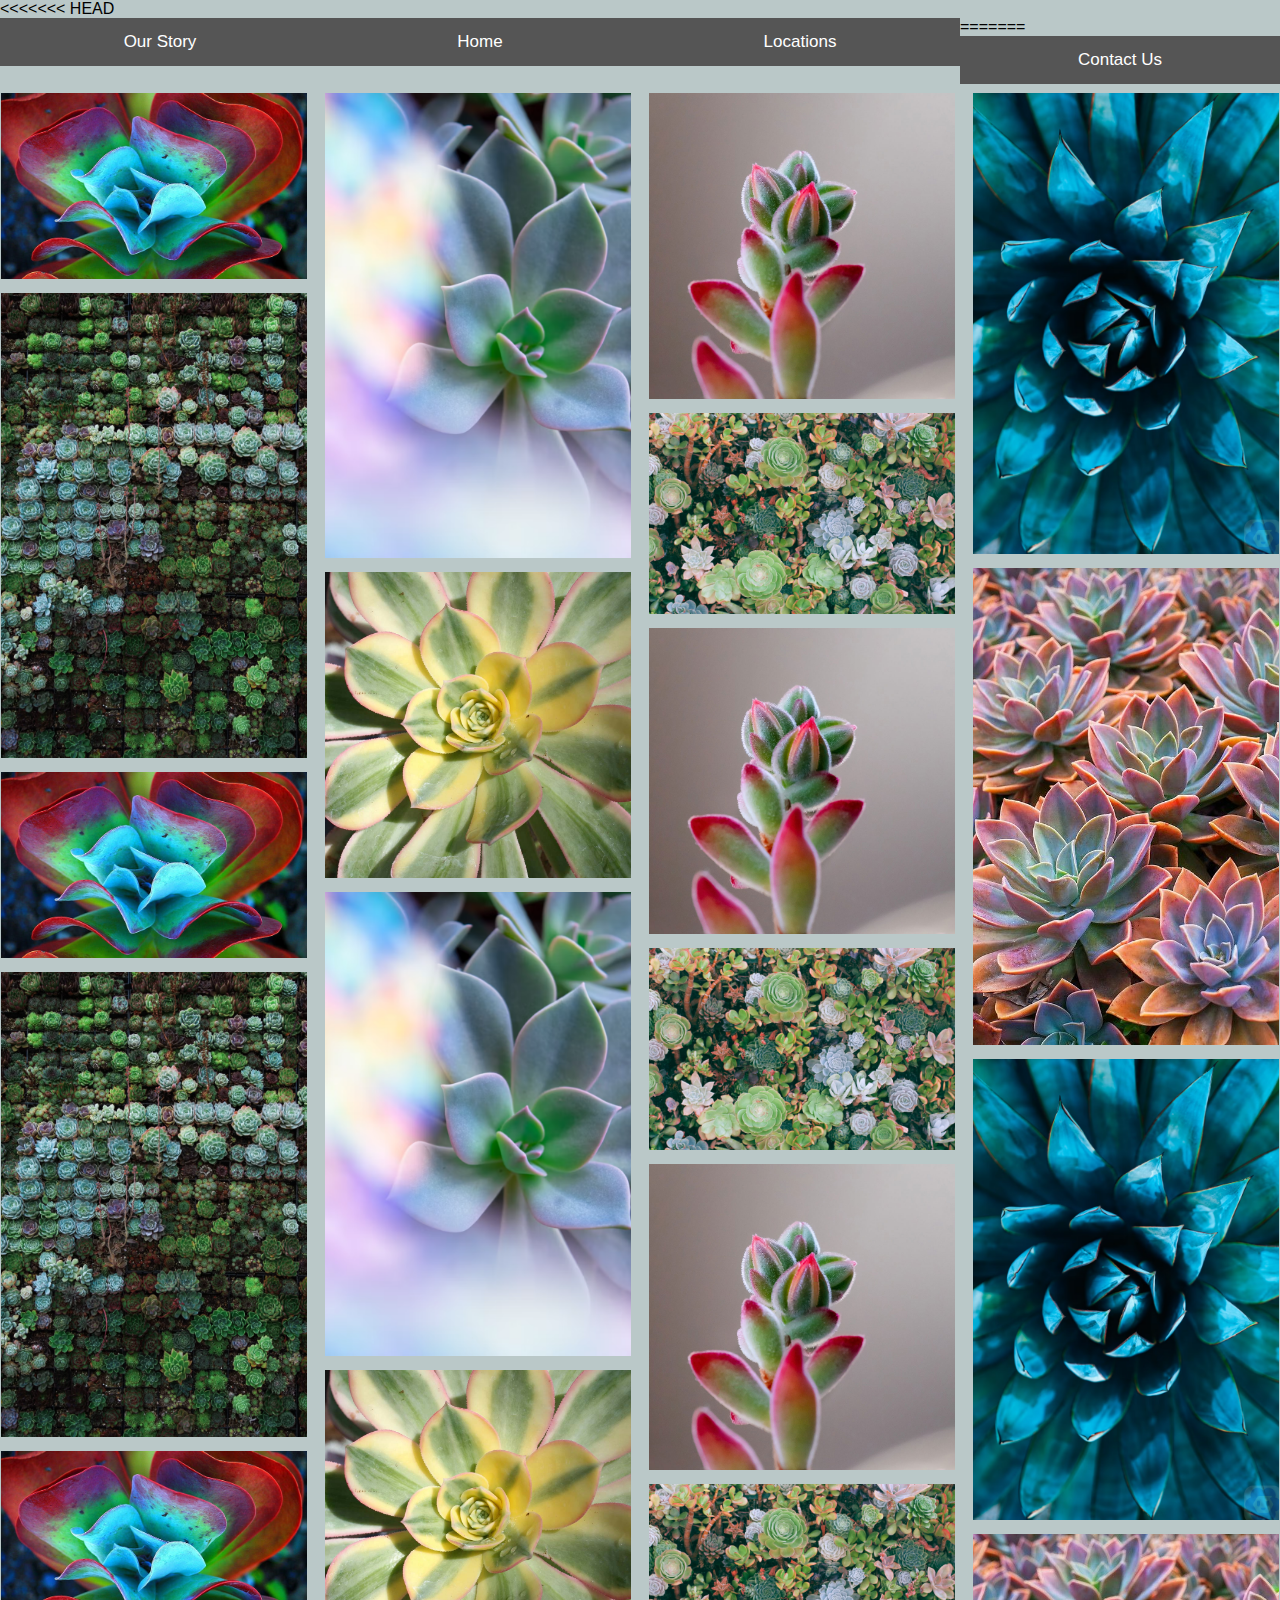
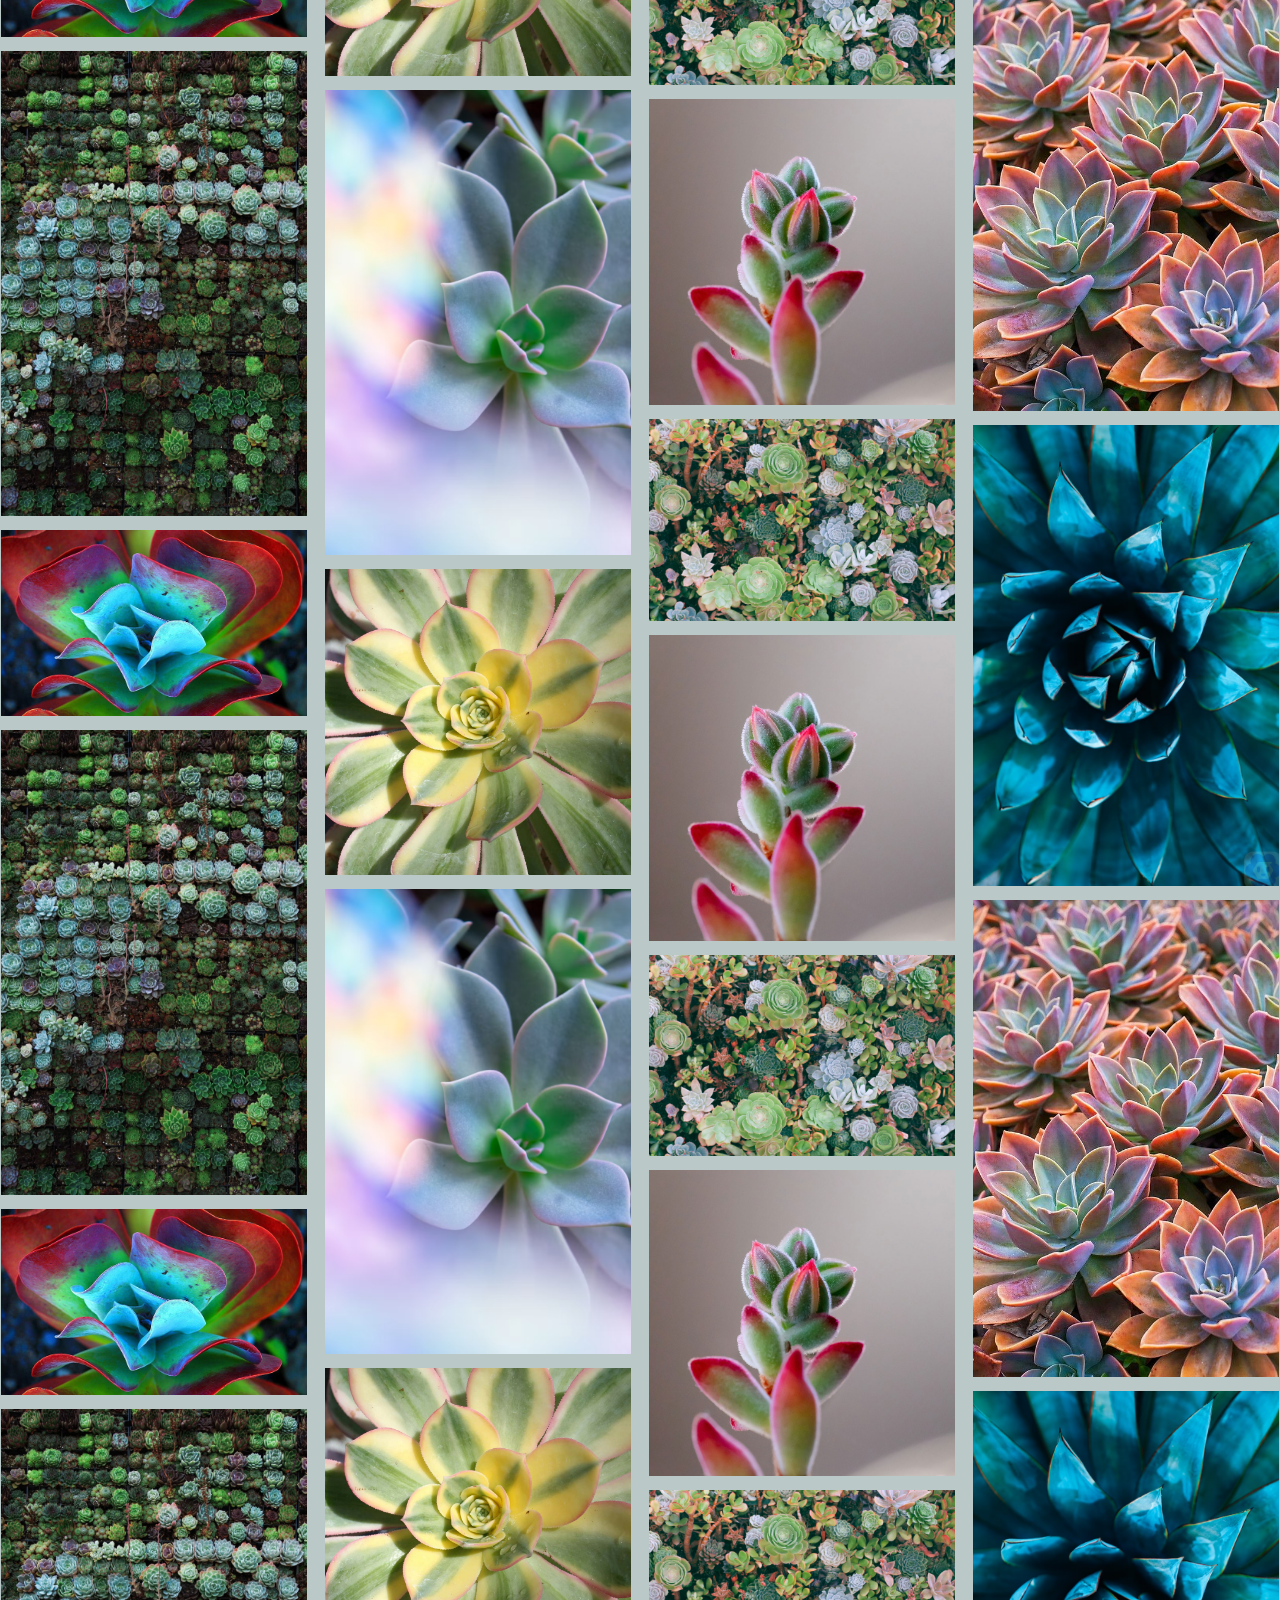
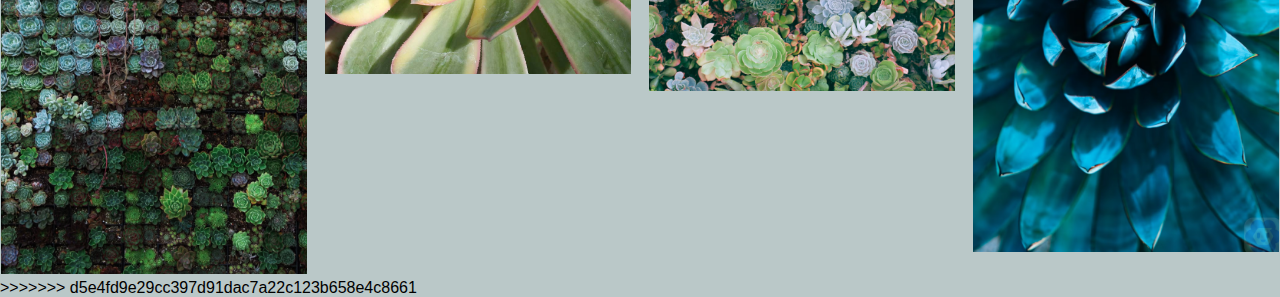
==== flowerbox.html @ dfc6817e "stay organized" ====
<!DOCTYPE html>
<html lang="en">
<head>
<<<<<<< HEAD
    <meta charset="UTF-8">
    <meta http-equiv="X-UA-Compatible" content="IE=edge">
    <meta name="viewport" content="width=device-width, initial-scale=1.0">
    <title>Document</title>
    <script src="https://code.jquery.com/jquery-3.7.0.js" integrity="sha256-JlqSTELeR4TLqP0OG9dxM7yDPqX1ox/HfgiSLBj8+kM=" crossorigin="anonymous"></script>
    
    <link rel="stylesheet" href="style.css">
    
</head>
<body>
     <div id="container"></div>
</body>
</html>

=======
  <meta charset="UTF-8">
  <meta http-equiv="X-UA-Compatible" content="IE=edge">
  <meta name="viewport" content="width=device-width, initial-scale=1.0">
  <title>iSucc</title>
  <link href="https://cdn.jsdelivr.net/npm/bootstrap@5.3.0-alpha3/dist/css/bootstrap.min.css" rel="stylesheet" integrity="sha384-KK94CHFLLe+nY2dmCWGMq91rCGa5gtU4mk92HdvYe+M/SXH301p5ILy+dN9+nJOZ" crossorigin="anonymous">
  <link rel="stylesheet" href="styles.css" defer>
</head>

<body>
   
  <div id="About" class="tabcontent"></div>
  <div id="Paris" class="tabcontent"></div>
  <div id="Tokyo" class="tabcontent"></div>
  <div id="Oslo" class="tabcontent"></div>

    <button class="tablink">Our Story</button>
    <button class="tablink">Home</button>
    <button class="tablink">Locations</button>
    <button class="tablink">Contact Us</button>
    <div style="clear: both;"></div> <!-- Add this clearing element -->


  <!-- // COLUMN 1 -->
  <div class="page-wrapper">
  <div class="row">
    <div class="column">
      <div class="image-container"><img src="succ5.png">
      </div>
      <div class="image-container"><img src="succ1.png">
      </div>
      <div class="image-container"><img src="succ5.png">
      </div>
      <div class="image-container"><img src="succ1.png">
      </div>
      <div class="image-container"><img src="succ5.png">
      </div>
      <div class="image-container"><img src="succ1.png">
      </div>
      <div class="image-container"><img src="succ5.png">
      </div>
      <div class="image-container"><img src="succ1.png">
      </div>
      <div class="image-container"><img src="succ5.png">
      </div>
      <div class="image-container"><img src="succ1.png">
      </div>
    </div> 
    

    <!-- // COLUMN 2 -->
    <div class="column">
      <div class="image-container"><img src="succ10.png">
      </div>
      <div class="image-container"><img src="succ2.png">
      </div>
      <div class="image-container"><img src="succ10.png">
      </div>
      <div class="image-container"><img src="succ2.png">
      </div>
      <div class="image-container"><img src="succ10.png">
      </div>
      <div class="image-container"><img src="succ2.png">
      </div>
      <div class="image-container"><img src="succ10.png">
      </div>
      <div class="image-container"><img src="succ2.png">
      </div>
    </div> 

    <!-- // COLUMN 3 -->
    <div class="column">
      <div class="image-container"><img src="succ3.png">
      </div>
      <div class="image-container"><img src="succ4.png">
      </div>
      <div class="image-container"><img src="succ3.png">
      </div>
      <div class="image-container"><img src="succ4.png">
      </div>
      <div class="image-container"><img src="succ3.png">
      </div>
      <div class="image-container"><img src="succ4.png">
      </div>
      <div class="image-container"><img src="succ3.png">
      </div>
      <div class="image-container"><img src="succ4.png">
      </div>
      <div class="image-container"><img src="succ3.png">
      </div>
      <div class="image-container"><img src="succ4.png">
      </div>
      <div class="image-container"><img src="succ3.png">
      </div>
      <div class="image-container"><img src="succ4.png">
      </div>
    </div> 
<!--   
    // COLUMN 4 -->
    <div class="column">
      <div class="image-container"><img src="succ6.png">
      </div>
      <div class="image-container"><img src="succ7.png">
      </div>
      <div class="image-container"><img src="succ6.png">
      </div>
      <div class="image-container"><img src="succ7.png">
      </div>
      <div class="image-container"><img src="succ6.png">
      </div>
      <div class="image-container"><img src="succ7.png">
      </div>
      <div class="image-container"><img src="succ6.png">
      </div>
    </div> 
  </div>

    <div class="socials"

  
</body>
</html>
>>>>>>> d5e4fd9e29cc397d91dac7a22c123b658e4c8661
---- style.css ----
body {
    background-color: rgb(186, 200, 200);
}
---- styles.css ----
* {
  font-style: bold;
  font-family: Verdana, Geneva, Tahoma, sans-serif;
  margin: 0;
  padding: 0;
  
}

.tablink {
  background-color: #555;
  color: white;
  float: left;
  border: none;
  outline: none;
  cursor: pointer;
  padding: 14px 16px;
  font-size: 17px;
  width: 25%;
}

.tablink:hover {
  background-color: #777;
}

.tabcontent {
  display: none;
  text-align: center;
}

body {
  width: 100%;
  height: 100vh;
}

.container {
  position: relative;
  text-align: center;
  color: white;
  margin: auto 0;
  width: 100%;
  padding-top: 5px;
}

.container img {
  display: block;
  width: 100%;
  height: auto;
}

.row {
  display: grid;
  grid-template-columns: 1fr 1fr 1fr 1fr;
  gap: 1rem;

}

.image {
  display: block;
  width: 100%;
  height: auto;
}

Columns that sit next to each other
.column {
  display: grid;
  grid-template-columns: 1fr 1fr 1fr 1fr;
  gap: 0.2rem;
  margin: 0;
  padding: 0;

}

.column img {
  margin-top: 8px;
  vertical-align: middle;
  width: 100%;
}

.image-container {
  position: relative;
  display: inline-block;
  padding: 1px;
  overflow: hidden;
}

.image-container img {
  transition: opacity 0.5s;
  width: 100%;
  height: 100%;
  object-fit: cover;
}

.image-container:hover img {
  opacity: 0.5;
}

.text-overlay {
  position: absolute;
  bottom: 0;
  background-color: rgba(0, 0, 0, 0);
  color: #fff;
  padding: 10px;
  width: 100%;
  box-sizing: border-box;
}

.text-overlay h1,
.text-overlay p {
  margin: 0;
  padding: 0;
}

.text-overlay.bottom-right {
  bottom: 0;
  right: 0;
  left: auto;
}

.text-overlay.top-left {
  top: 0;
  left: 0;
  bottom: auto;
}

.text-overlay.top-right {
  top: 0;
  right: 0;
  left: auto;
  bottom: auto;
}

.bottom-left {
  position: absolute;
  bottom: 8px;
  left: 16px;
}

.social-icon {
  margin-left: 10px;
}

.social-icons a {
  display: inline-block;
  margin-left: 5px; 
}

/* Responsive layout - makes a two column-layout instead of four columns */
@media screen and (max-width: 800px) {
  .column {
    flex: 50%;
    max-width: 50%;
  }
}

/* Responsive layout - makes the two columns stack on top of each other instead of next to each other */
@media screen and (max-width: 600px) {
  .column {
    flex: 100%;
    max-width: 100%;
  }
}
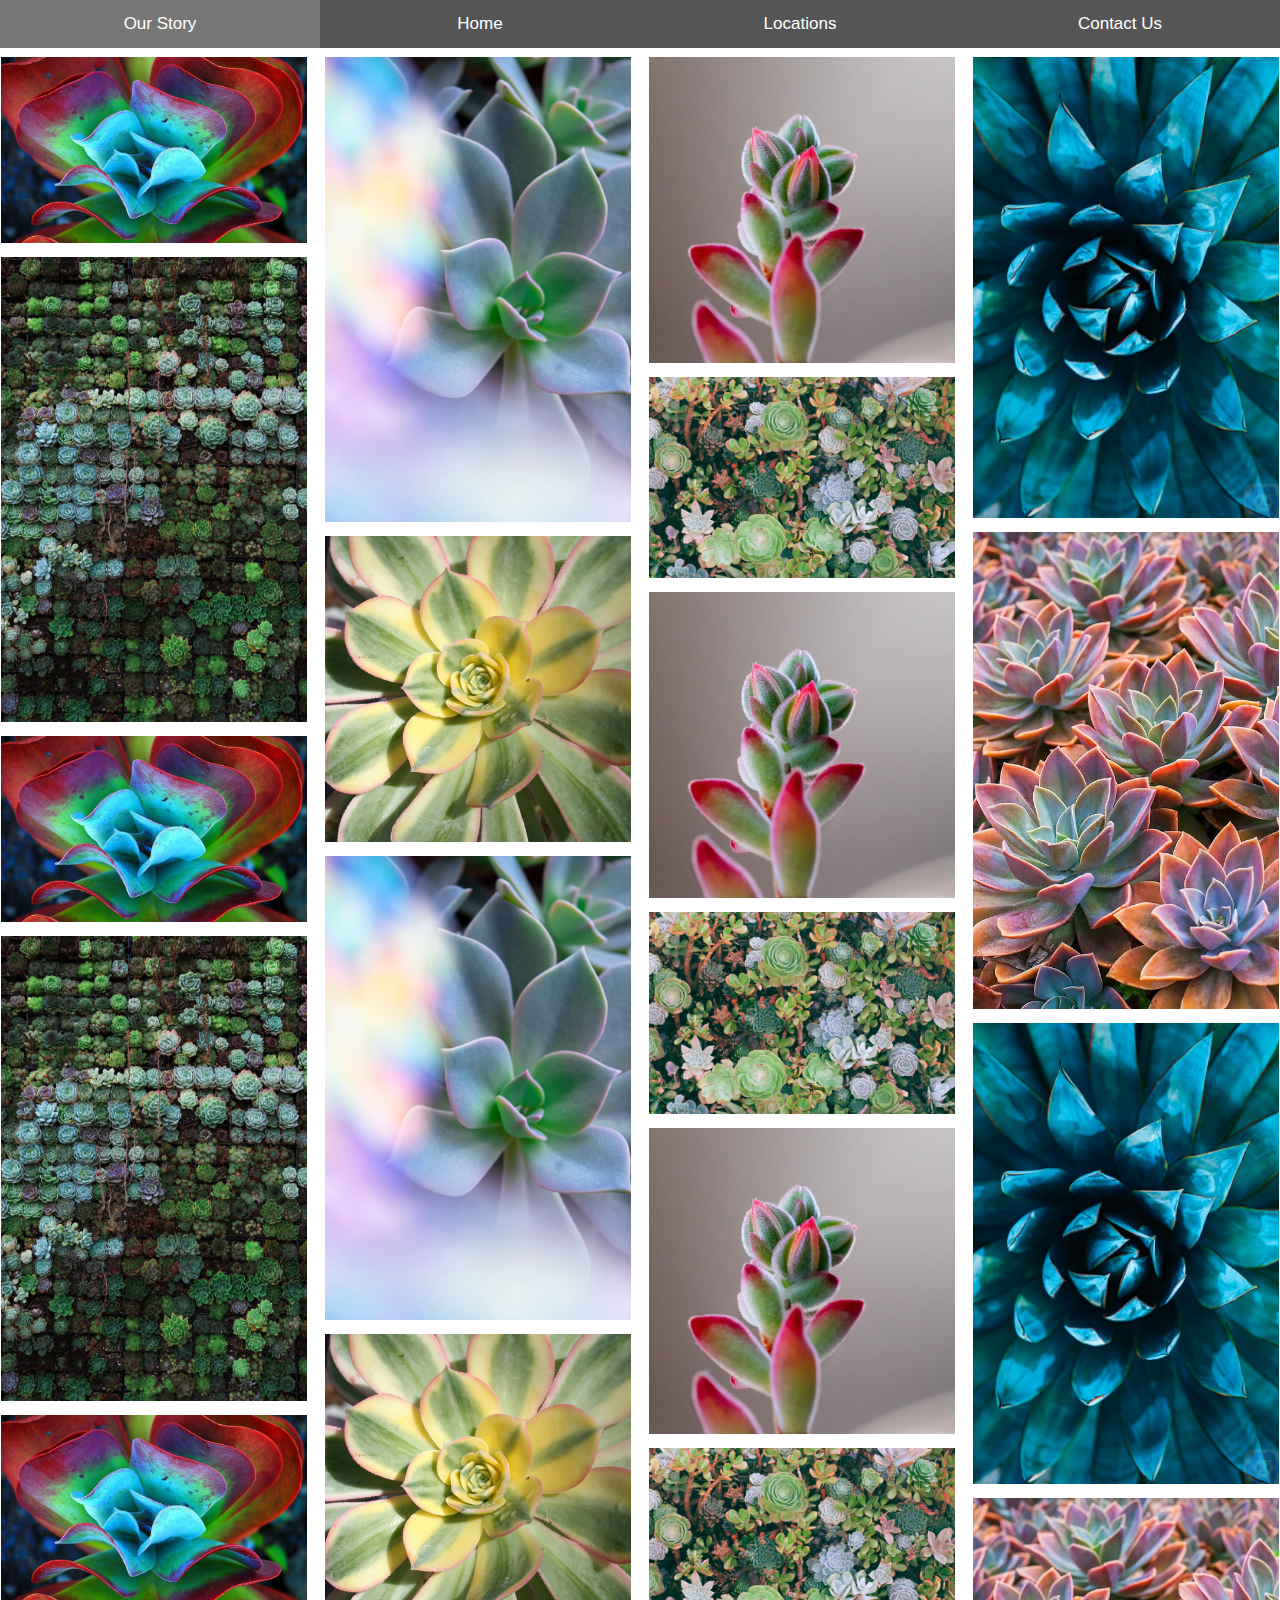
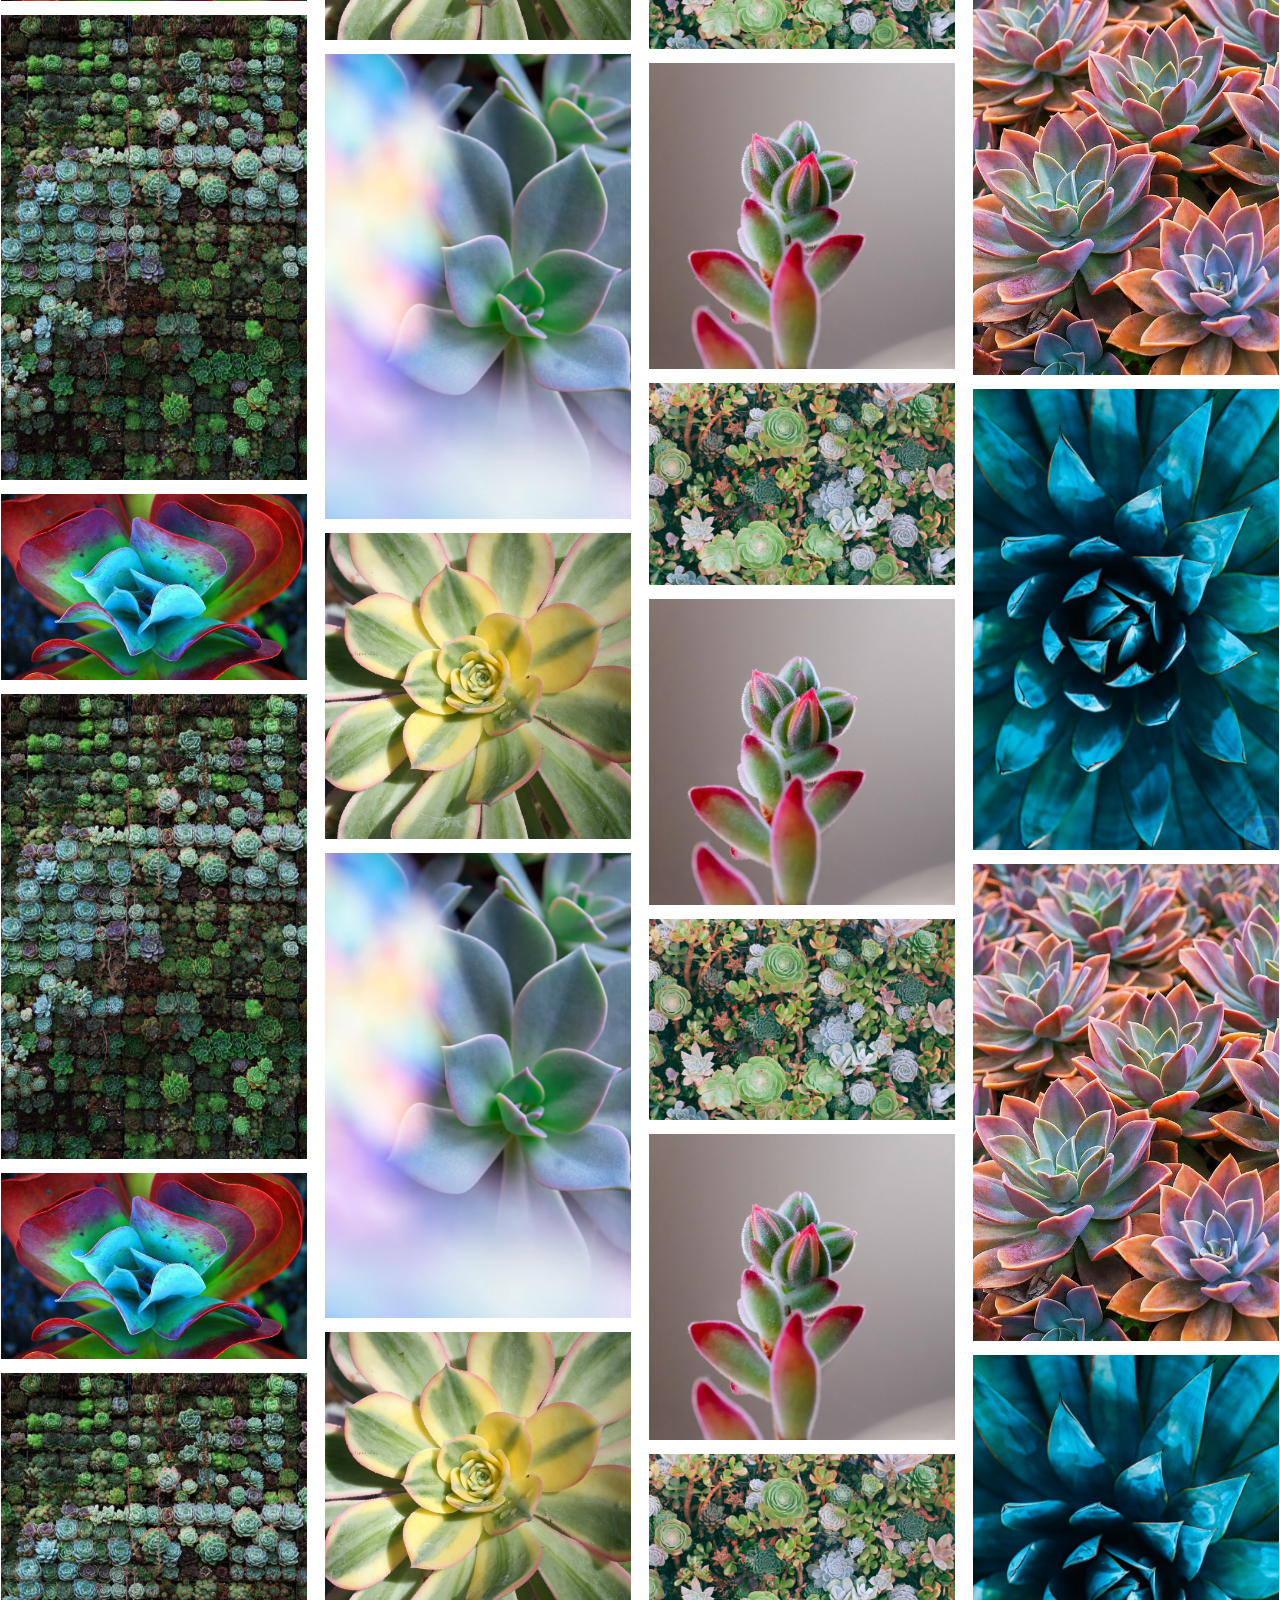
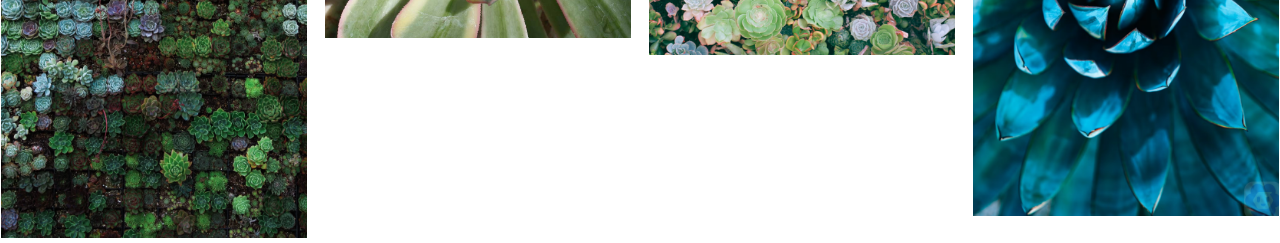
==== commit b26f1579: "done" ====
--- a/flowerbox.html
+++ b/flowerbox.html
@@ -1,36 +1,20 @@
 <!DOCTYPE html>
 <html lang="en">
 <head>
-<<<<<<< HEAD
-    <meta charset="UTF-8">
-    <meta http-equiv="X-UA-Compatible" content="IE=edge">
-    <meta name="viewport" content="width=device-width, initial-scale=1.0">
-    <title>Document</title>
-    <script src="https://code.jquery.com/jquery-3.7.0.js" integrity="sha256-JlqSTELeR4TLqP0OG9dxM7yDPqX1ox/HfgiSLBj8+kM=" crossorigin="anonymous"></script>
-    
-    <link rel="stylesheet" href="style.css">
-    
-</head>
-<body>
-     <div id="container"></div>
-</body>
-</html>
-
-=======
   <meta charset="UTF-8">
   <meta http-equiv="X-UA-Compatible" content="IE=edge">
   <meta name="viewport" content="width=device-width, initial-scale=1.0">
   <title>iSucc</title>
   <link href="https://cdn.jsdelivr.net/npm/bootstrap@5.3.0-alpha3/dist/css/bootstrap.min.css" rel="stylesheet" integrity="sha384-KK94CHFLLe+nY2dmCWGMq91rCGa5gtU4mk92HdvYe+M/SXH301p5ILy+dN9+nJOZ" crossorigin="anonymous">
-  <link rel="stylesheet" href="styles.css" defer>
+  <link rel="stylesheet" href="./flowerbox.css" defer>
 </head>
 
 <body>
    
-  <div id="About" class="tabcontent"></div>
-  <div id="Paris" class="tabcontent"></div>
-  <div id="Tokyo" class="tabcontent"></div>
-  <div id="Oslo" class="tabcontent"></div>
+  <div id="Our Story" class="tabcontent"></div>
+  <div id="Home" class="tabcontent"></div>
+  <div id="Locations" class="tabcontent"></div>
+  <div id="Contact Us" class="tabcontent"></div>
 
     <button class="tablink">Our Story</button>
     <button class="tablink">Home</button>
@@ -137,5 +121,4 @@
 
   
 </body>
-</html>
->>>>>>> d5e4fd9e29cc397d91dac7a22c123b658e4c8661
+</html>--- a/flowerbox.css
+++ b/flowerbox.css
@@ -0,0 +1,161 @@
+* {
+  font-style: bold;
+  font-family: Verdana, Geneva, Tahoma, sans-serif;
+  margin: 0;
+  padding: 0;
+  
+}
+
+.tablink {
+  background-color: #555;
+  color: white;
+  float: left;
+  border: none;
+  outline: none;
+  cursor: pointer;
+  padding: 14px 16px;
+  font-size: 17px;
+  width: 25%;
+}
+
+.tablink:hover {
+  background-color: #777;
+}
+
+.tabcontent {
+  display: none;
+  text-align: center;
+}
+
+body {
+  width: 100%;
+  height: 100vh;
+}
+
+.container {
+  position: relative;
+  text-align: center;
+  color: white;
+  margin: auto 0;
+  width: 100%;
+  padding-top: 5px;
+}
+
+.container img {
+  display: block;
+  width: 100%;
+  height: auto;
+}
+
+.row {
+  display: grid;
+  grid-template-columns: 1fr 1fr 1fr 1fr;
+  gap: 1rem;
+
+}
+
+.image {
+  display: block;
+  width: 100%;
+  height: auto;
+}
+
+/* why does this below mess up the page when deleted? */
+Columns that sit next to each other
+.column {
+  display: grid;
+  grid-template-columns: 1fr 1fr 1fr 1fr;
+  gap: 0.2rem;
+  margin: 0;
+  padding: 0;
+
+}
+
+.column img {
+  margin-top: 8px;
+  vertical-align: middle;
+  width: 100%;
+}
+
+.image-container {
+  position: relative;
+  display: inline-block;
+  padding: 1px;
+  overflow: hidden;
+}
+
+.image-container img {
+  transition: opacity 0.5s;
+  width: 100%;
+  height: 100%;
+  object-fit: cover;
+}
+
+.image-container:hover img {
+  opacity: 0.5;
+}
+
+.text-overlay {
+  position: absolute;
+  bottom: 0;
+  background-color: rgba(0, 0, 0, 0);
+  color: #fff;
+  padding: 10px;
+  width: 100%;
+  box-sizing: border-box;
+}
+
+.text-overlay h1,
+.text-overlay p {
+  margin: 0;
+  padding: 0;
+}
+
+.text-overlay.bottom-right {
+  bottom: 0;
+  right: 0;
+  left: auto;
+}
+
+.text-overlay.top-left {
+  top: 0;
+  left: 0;
+  bottom: auto;
+}
+
+.text-overlay.top-right {
+  top: 0;
+  right: 0;
+  left: auto;
+  bottom: auto;
+}
+
+.bottom-left {
+  position: absolute;
+  bottom: 8px;
+  left: 16px;
+}
+
+.social-icon {
+  margin-left: 10px;
+}
+
+.social-icons a {
+  display: inline-block;
+  margin-left: 5px; 
+}
+
+
+@media screen and (max-width: 800px) {
+  .column {
+    flex: 50%;
+    max-width: 50%;
+  }
+}
+
+@media screen and (max-width: 600px) {
+  .column {
+    flex: 100%;
+    max-width: 100%;
+  }
+}
